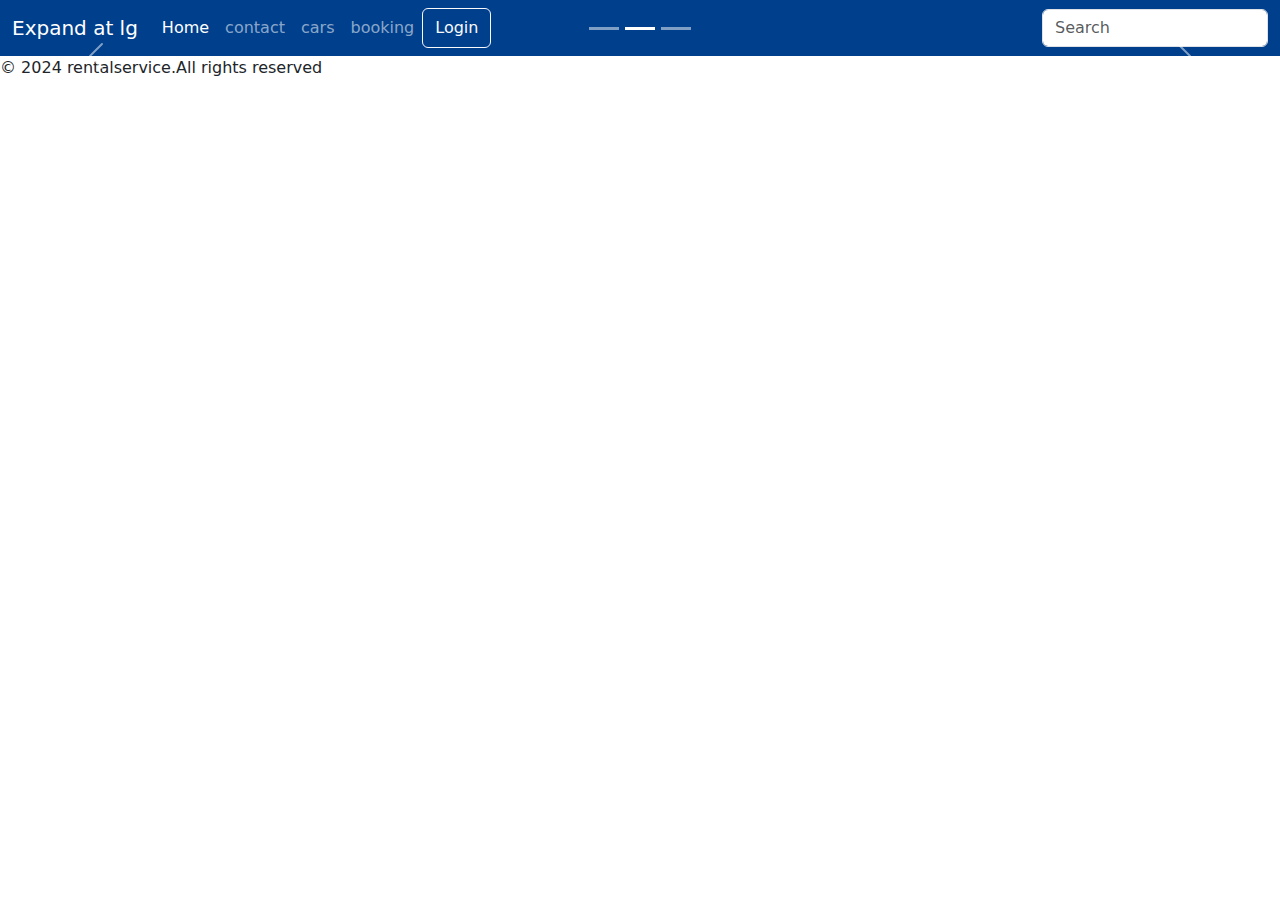
==== client/public/index.html @ d8679e60 "first commit" ====
<!DOCTYPE html>
<html lang="en">
<head>
  <link href="https://cdn.jsdelivr.net/npm/bootstrap@5.3.3/dist/css/bootstrap.min.css" rel="stylesheet" integrity="sha384-QWTKZyjpPEjISv5WaRU9OFeRpok6YctnYmDr5pNlyT2bRjXh0JMhjY6hW+ALEwIH" crossorigin="anonymous">
    <link rel="stylesheet" href="styles/global.css">
    <link rel="stylesheet" href="styles/index.css">
    <meta charset="UTF-8">
    <meta name="viewport" content="width=device-width, initial-scale=1.0">
    <title>index</title>
</head>
<body>
  <nav class="navbar navbar-expand-lg navbar-dark bg-#003f8c" aria-label="Fifth navbar example">
    <div class="container-fluid">
      <a class="navbar-brand" href="#">Expand at lg</a>
      <button class="navbar-toggler" type="button" data-bs-toggle="collapse" data-bs-target="#navbarsExample05" aria-controls="navbarsExample05" aria-expanded="false" aria-label="Toggle navigation">
        <span class="navbar-toggler-icon"></span>
      </button>

      <div class="collapse navbar-collapse" id="navbarsExample05">
        <ul class="navbar-nav me-auto mb-2 mb-lg-0">
          <li class="nav-item">
            <a class="nav-link active" aria-current="page" href="index.html">Home</a>
          </li>
          <li class="nav-item">
            <a class="nav-link" href="contact.html">contact</a>
          </li>
          <li class="nav-item">
            <a class="nav-link" href="cars.html">cars</a>
          </li>
          <li class="nav-item dropdown">
            <a class="nav-link " href="booking.html">booking</a>
            <ul class="dropdown-menu">
              
            </ul>
          </li>
          <button type="button" class="btn btn-outline-light me-2">Login</button>
        </ul>
        <form role="search">
          <input class="form-control" type="search" placeholder="Search" aria-label="Search">
          
        </form>
      </div>
    </div>
  </nav>
  <div id="myCarousel" class="carousel slide mb-6" data-bs-ride="carousel">
    <div class="carousel-indicators">
      <button type="button" data-bs-target="#myCarousel" data-bs-slide-to="0" class="" aria-label="Slide 1"></button>
      <button type="button" data-bs-target="#myCarousel" data-bs-slide-to="1" aria-label="Slide 2" class="active" aria-current="true"></button>
      <button type="button" data-bs-target="#myCarousel" data-bs-slide-to="2" aria-label="Slide 3" class=""></button>
    </div>
    <div class="carousel-inner">
      <div class="carousel-item" active >
        <img class="pd-placeholder-img" src="https://as1.ftcdn.net/v2/jpg/01/23/52/24/1000_F_123522471_XZe5ebqil1DFJRgOUJ6taDP4DnmHjtL7.jpg" alt="" width="100%" height="100%">
      </div>
      <div class="carousel-item">
        <img class="pd-placeholder-img" src="https://as1.ftcdn.net/v2/jpg/02/94/68/86/1000_F_294688686_eBbqaZUVeRr8BoCDuhxsWl4fjwV51FcV.jpg" alt="" width="100%" height="100%">
      </div>
      <div class="carousel-item">
        <img class="pd-placeholder-img" src="https://as1.ftcdn.net/v2/jpg/02/17/56/90/1000_F_217569021_dYV6bvJUbKYKuK19fWbd0dqGX8N85dcZ.jpg" alt="" width="100%" height="100%">
      </div>
    </div>
    <button class="carousel-control-prev" type="button" data-bs-target="#myCarousel" data-bs-slide="prev">
      <span class="carousel-control-prev-icon" aria-hidden="true"></span>
      <span class="visually-hidden">Previous</span>
    </button>
    <button class="carousel-control-next" type="button" data-bs-target="#myCarousel" data-bs-slide="next">
      <span class="carousel-control-next-icon" aria-hidden="true"></span>
      <span class="visually-hidden">Next</span>
    </button>
  </div>
   <footer><p>&copy; 2024 rentalservice.All rights reserved</p></footer>
   <script src="https://cdn.jsdelivr.net/npm/bootstrap@5.3.3/dist/js/bootstrap.bundle.min.js" integrity="sha384-YvpcrYf0tY3lHB60NNkmXc5s9fDVZLESaAA55NDzOxhy9GkcIdslK1eN7N6jIeHz" crossorigin="anonymous"></script>
</body>
</html>
---- client/public/styles/global.css ----
@import url('https://fonts.googleapis.com/css2?family=Oswald:wght@200..700&family=Playfair+Display:ital,wght@0,400..900;1,400..900&family=Staatliches&display=swap');
/* font-family: "oswald wght", sans-serif; */
@import url('https://fonts.googleapis.com/css2?family=Bowlby+One&family=Oswald:wght@200..700&family=Playfair+Display:ital,wght@0,400..900;1,400..900&family=Staatliches&display=swap');
/* font-family: "Bowlby One", sans-serif; */

:root{
   --rouge:#fa4c69;
   --greyblue:#e0f2fe ;
   --blue:#003f8c;
   --yellow:#f5ac24 ;
   --black:rgb(33, 37, 41) ;
}
a {
   color: inherit;
   text-decoration: inherit;
}
body {
   margin: 0px;
   padding: 0px;
}
---- client/public/styles/index.css ----
nav {
   background-color:#003f8c ;
}
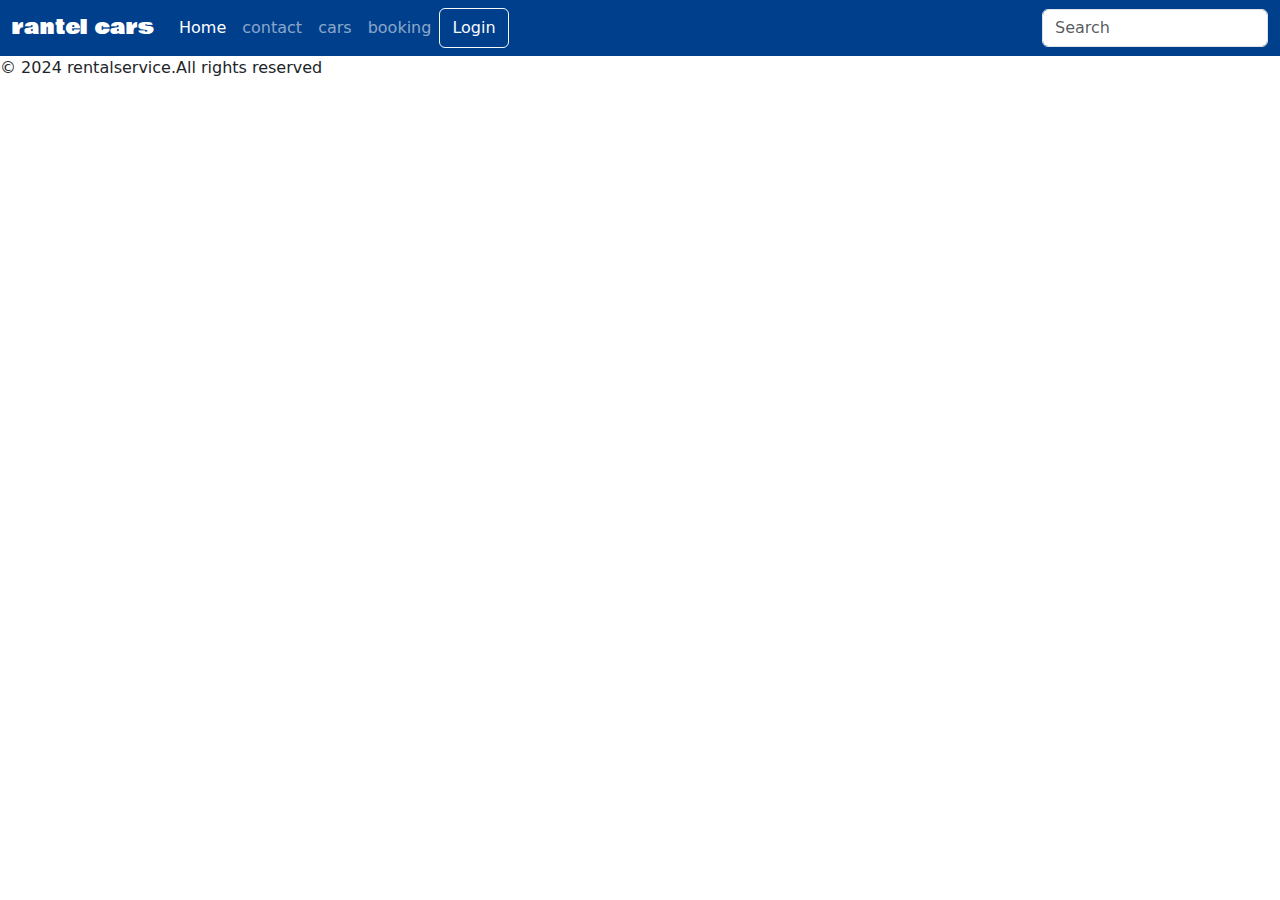
==== commit 242f63ef: "first commit" ====
--- a/client/public/index.html
+++ b/client/public/index.html
@@ -11,7 +11,7 @@
 <body>
   <nav class="navbar navbar-expand-lg navbar-dark bg-#003f8c" aria-label="Fifth navbar example">
     <div class="container-fluid">
-      <a class="navbar-brand" href="#">Expand at lg</a>
+      <a class="navbar-brand" href="#">rantel cars</a>
       <button class="navbar-toggler" type="button" data-bs-toggle="collapse" data-bs-target="#navbarsExample05" aria-controls="navbarsExample05" aria-expanded="false" aria-label="Toggle navigation">
         <span class="navbar-toggler-icon"></span>
       </button>
@@ -42,32 +42,32 @@
       </div>
     </div>
   </nav>
-  <div id="myCarousel" class="carousel slide mb-6" data-bs-ride="carousel">
-    <div class="carousel-indicators">
-      <button type="button" data-bs-target="#myCarousel" data-bs-slide-to="0" class="" aria-label="Slide 1"></button>
-      <button type="button" data-bs-target="#myCarousel" data-bs-slide-to="1" aria-label="Slide 2" class="active" aria-current="true"></button>
-      <button type="button" data-bs-target="#myCarousel" data-bs-slide-to="2" aria-label="Slide 3" class=""></button>
-    </div>
-    <div class="carousel-inner">
-      <div class="carousel-item" active >
-        <img class="pd-placeholder-img" src="https://as1.ftcdn.net/v2/jpg/01/23/52/24/1000_F_123522471_XZe5ebqil1DFJRgOUJ6taDP4DnmHjtL7.jpg" alt="" width="100%" height="100%">
-      </div>
-      <div class="carousel-item">
-        <img class="pd-placeholder-img" src="https://as1.ftcdn.net/v2/jpg/02/94/68/86/1000_F_294688686_eBbqaZUVeRr8BoCDuhxsWl4fjwV51FcV.jpg" alt="" width="100%" height="100%">
-      </div>
-      <div class="carousel-item">
-        <img class="pd-placeholder-img" src="https://as1.ftcdn.net/v2/jpg/02/17/56/90/1000_F_217569021_dYV6bvJUbKYKuK19fWbd0dqGX8N85dcZ.jpg" alt="" width="100%" height="100%">
-      </div>
-    </div>
-    <button class="carousel-control-prev" type="button" data-bs-target="#myCarousel" data-bs-slide="prev">
-      <span class="carousel-control-prev-icon" aria-hidden="true"></span>
-      <span class="visually-hidden">Previous</span>
-    </button>
-    <button class="carousel-control-next" type="button" data-bs-target="#myCarousel" data-bs-slide="next">
-      <span class="carousel-control-next-icon" aria-hidden="true"></span>
-      <span class="visually-hidden">Next</span>
-    </button>
+  
+ <main>   <div class="carousel-indicators">
+  <button type="button" data-bs-target="#myCarousel" data-bs-slide-to="0" class="" aria-label="Slide 1"></button>
+  <button type="button" data-bs-target="#myCarousel" data-bs-slide-to="1" aria-label="Slide 2" class="active" aria-current="true"></button>
+  <button type="button" data-bs-target="#myCarousel" data-bs-slide-to="2" aria-label="Slide 3" class=""></button>
+</div>
+<div class="carousel-inner">
+  <div class="carousel-item" active >
+    <img class="pd-placeholder-img" src="https://as1.ftcdn.net/v2/jpg/01/23/52/24/1000_F_123522471_XZe5ebqil1DFJRgOUJ6taDP4DnmHjtL7.jpg" alt="" width="100%" height="100%">
   </div>
+  <div class="carousel-item">
+    <img class="pd-placeholder-img" src="https://as1.ftcdn.net/v2/jpg/02/94/68/86/1000_F_294688686_eBbqaZUVeRr8BoCDuhxsWl4fjwV51FcV.jpg" alt="" width="100%" height="100%">
+  </div>
+  <div class="carousel-item">
+    <img class="pd-placeholder-img" src="https://as1.ftcdn.net/v2/jpg/02/17/56/90/1000_F_217569021_dYV6bvJUbKYKuK19fWbd0dqGX8N85dcZ.jpg" alt="" width="100%" height="100%">
+  </div>
+</div>
+<button class="carousel-control-prev" type="button" data-bs-target="#myCarousel" data-bs-slide="prev">
+  <span class="carousel-control-prev-icon" aria-hidden="true"></span>
+  <span class="visually-hidden">Previous</span>
+</button>
+<button class="carousel-control-next" type="button" data-bs-target="#myCarousel" data-bs-slide="next">
+  <span class="carousel-control-next-icon" aria-hidden="true"></span>
+  <span class="visually-hidden">Next</span>
+</button>
+</div></main>
    <footer><p>&copy; 2024 rentalservice.All rights reserved</p></footer>
    <script src="https://cdn.jsdelivr.net/npm/bootstrap@5.3.3/dist/js/bootstrap.bundle.min.js" integrity="sha384-YvpcrYf0tY3lHB60NNkmXc5s9fDVZLESaAA55NDzOxhy9GkcIdslK1eN7N6jIeHz" crossorigin="anonymous"></script>
 </body>
--- a/client/public/styles/index.css
+++ b/client/public/styles/index.css
@@ -1,5 +1,8 @@
 nav {
    background-color:#003f8c ;
 }
+.navbar-brand {
+   font-family:"Bowlby One", sans-serif ;
+}
 
 
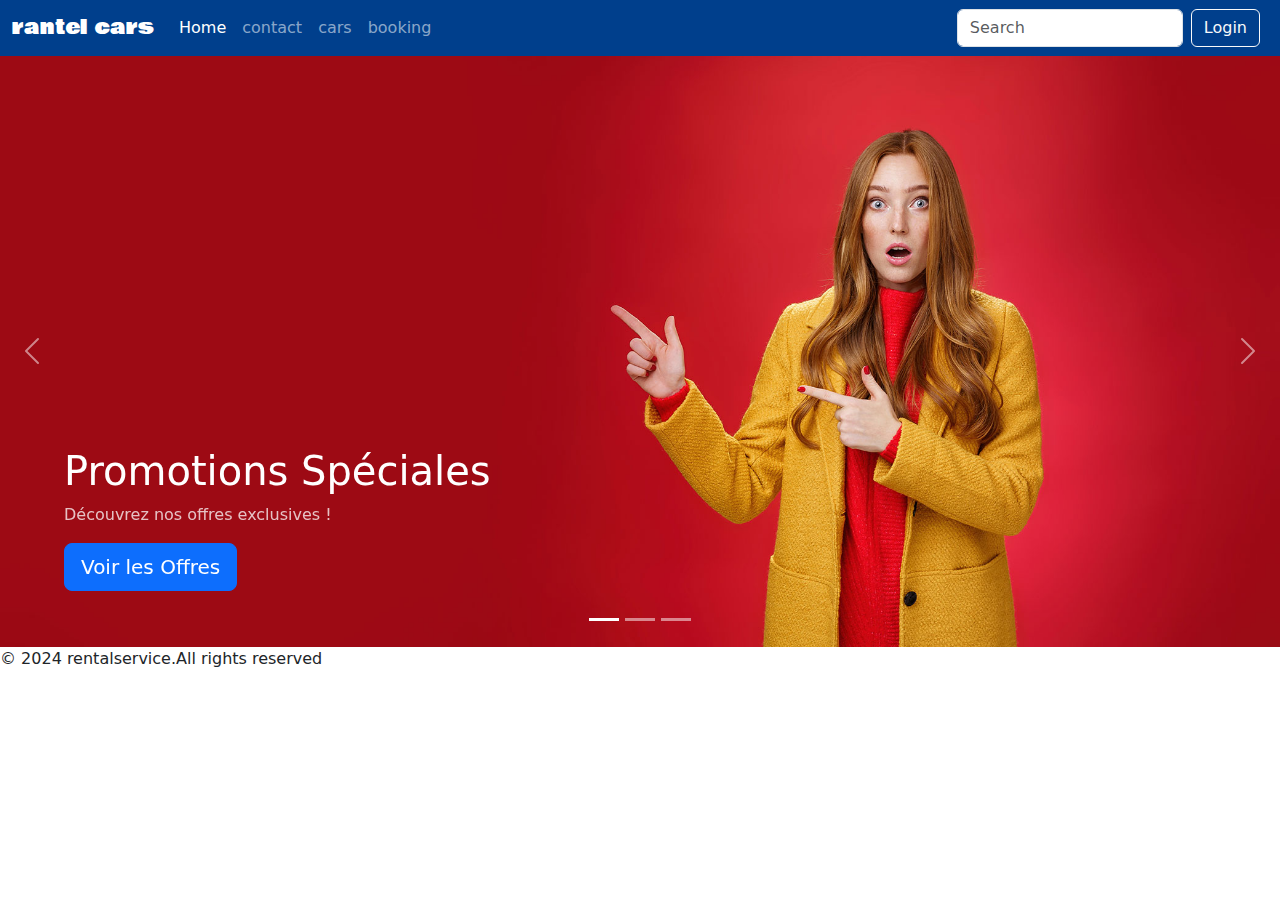
==== commit 38dcb3fa: "ajouter carousel" ====
--- a/client/public/index.html
+++ b/client/public/index.html
@@ -1,74 +1,178 @@
 <!DOCTYPE html>
 <html lang="en">
-<head>
-  <link href="https://cdn.jsdelivr.net/npm/bootstrap@5.3.3/dist/css/bootstrap.min.css" rel="stylesheet" integrity="sha384-QWTKZyjpPEjISv5WaRU9OFeRpok6YctnYmDr5pNlyT2bRjXh0JMhjY6hW+ALEwIH" crossorigin="anonymous">
-    <link rel="stylesheet" href="styles/global.css">
-    <link rel="stylesheet" href="styles/index.css">
-    <meta charset="UTF-8">
-    <meta name="viewport" content="width=device-width, initial-scale=1.0">
+  <head>
+    <link
+      href="https://cdn.jsdelivr.net/npm/bootstrap@5.3.3/dist/css/bootstrap.min.css"
+      rel="stylesheet"
+      integrity="sha384-QWTKZyjpPEjISv5WaRU9OFeRpok6YctnYmDr5pNlyT2bRjXh0JMhjY6hW+ALEwIH"
+      crossorigin="anonymous"
+    />
+    <link rel="stylesheet" href="styles/global.css" />
+    <link rel="stylesheet" href="styles/index.css" />
+    <meta charset="UTF-8" />
+    <meta name="viewport" content="width=device-width, initial-scale=1.0" />
     <title>index</title>
-</head>
-<body>
-  <nav class="navbar navbar-expand-lg navbar-dark bg-#003f8c" aria-label="Fifth navbar example">
-    <div class="container-fluid">
-      <a class="navbar-brand" href="#">rantel cars</a>
-      <button class="navbar-toggler" type="button" data-bs-toggle="collapse" data-bs-target="#navbarsExample05" aria-controls="navbarsExample05" aria-expanded="false" aria-label="Toggle navigation">
-        <span class="navbar-toggler-icon"></span>
+  </head>
+  <body>
+    <nav
+      class="navbar navbar-expand-lg navbar-dark bg-#003f8c"
+      aria-label="Fifth navbar example"
+    >
+      <div class="container-fluid">
+        <a class="navbar-brand" href="#">rantel cars</a>
+        <button
+          class="navbar-toggler"
+          type="button"
+          data-bs-toggle="collapse"
+          data-bs-target="#navbarsExample05"
+          aria-controls="navbarsExample05"
+          aria-expanded="false"
+          aria-label="Toggle navigation"
+        >
+          <span class="navbar-toggler-icon"></span>
+        </button>
+
+        <div class="collapse navbar-collapse" id="navbarsExample05">
+          <ul class="navbar-nav me-auto mb-2 mb-lg-0">
+            <li class="nav-item">
+              <a class="nav-link active" aria-current="page" href="index.html"
+                >Home</a
+              >
+            </li>
+            <li class="nav-item">
+              <a class="nav-link" href="contact.html">contact</a>
+            </li>
+            <li class="nav-item">
+              <a class="nav-link" href="cars.html">cars</a>
+            </li>
+            <li class="nav-item dropdown">
+              <a class="nav-link" href="booking.html">booking</a>
+              <ul class="dropdown-menu"></ul>
+            </li>
+          </ul>
+          <form role="search">
+            <input
+              class="form-control"
+              type="search"
+              placeholder="Search"
+              aria-label="Search"
+            />
+          </form>
+          <button type="button" class="btn btn-outline-light me-2 ms-2">
+            Login
+          </button>
+        </div>
+      </div>
+    </nav>
+    <header id="myCarousel" class="carousel slide mb-6" data-bs-ride="carousel">
+      <div class="carousel-indicators">
+        <button
+          type="button"
+          data-bs-target="#myCarousel"
+          data-bs-slide-to="0"
+          class="active"
+          aria-label="Slide 1"
+          aria-current="true"
+        ></button>
+        <button
+          type="button"
+          data-bs-target="#myCarousel"
+          data-bs-slide-to="1"
+          aria-label="Slide 2"
+          class=""
+        ></button>
+        <button
+          type="button"
+          data-bs-target="#myCarousel"
+          data-bs-slide-to="2"
+          aria-label="Slide 3"
+          class=""
+        ></button>
+      </div>
+      <div class="carousel-inner">
+        <div class="carousel-item active">
+          <img
+            class="bd-placeholder-img"
+            width="100%"
+            height="100%"
+            src="./assets/carousel1.jpg"
+            alt="promotion"
+          />
+          <div class="container">
+            <div class="carousel-caption text-start">
+              <h1>Promotions Spéciales</h1>
+              <p class="opacity-75">Découvrez nos offres exclusives !</p>
+              <p>
+                <a class="btn btn-lg btn-primary" href="#">Voir les Offres</a>
+              </p>
+            </div>
+          </div>
+        </div>
+        <div class="carousel-item">
+          <img
+            class="bd-placeholder-img"
+            width="100%"
+            height="100%"
+            src="./assets/carousel2.jpeg"
+            alt="promotion"
+          />
+          <div class="container">
+            <div class="carousel-caption text-end ps-4">
+              <h1>Rejoignez Notre Communauté</h1>
+              <p>Inscrivez-vous pour ne rien manquer !</p>
+              <p>
+                <a class="btn btn-lg btn-primary" href="#"
+                  >S'inscrire Maintenant</a
+                >
+              </p>
+            </div>
+          </div>
+        </div>
+        <div class="carousel-item">
+          <img
+            class="bd-placeholder-img"
+            width="100%"
+            height="100%"
+            src="./assets/carousel3.jpeg"
+            alt="promotion"
+          />
+          <div class="container">
+            <div class="carousel-caption text-end">
+              <h1 class="text-primary-emphasis">Besoin d'Aide ?</h1>
+              <p class="text-primary-emphasis">
+                Contactez-nous pour en savoir plus !
+              </p>
+              <p>
+                <a class="btn btn-lg btn-primary" href="#">Nous Contacter</a>
+              </p>
+            </div>
+          </div>
+        </div>
+      </div>
+      <button
+        class="carousel-control-prev"
+        type="button"
+        data-bs-target="#myCarousel"
+        data-bs-slide="prev"
+      >
+        <span class="carousel-control-prev-icon" aria-hidden="true"></span>
+        <span class="visually-hidden">Previous</span>
       </button>
-
-      <div class="collapse navbar-collapse" id="navbarsExample05">
-        <ul class="navbar-nav me-auto mb-2 mb-lg-0">
-          <li class="nav-item">
-            <a class="nav-link active" aria-current="page" href="index.html">Home</a>
-          </li>
-          <li class="nav-item">
-            <a class="nav-link" href="contact.html">contact</a>
-          </li>
-          <li class="nav-item">
-            <a class="nav-link" href="cars.html">cars</a>
-          </li>
-          <li class="nav-item dropdown">
-            <a class="nav-link " href="booking.html">booking</a>
-            <ul class="dropdown-menu">
-              
-            </ul>
-          </li>
-          <button type="button" class="btn btn-outline-light me-2">Login</button>
-        </ul>
-        <form role="search">
-          <input class="form-control" type="search" placeholder="Search" aria-label="Search">
-          
-        </form>
-      </div>
-    </div>
-  </nav>
-  
- <main>   <div class="carousel-indicators">
-  <button type="button" data-bs-target="#myCarousel" data-bs-slide-to="0" class="" aria-label="Slide 1"></button>
-  <button type="button" data-bs-target="#myCarousel" data-bs-slide-to="1" aria-label="Slide 2" class="active" aria-current="true"></button>
-  <button type="button" data-bs-target="#myCarousel" data-bs-slide-to="2" aria-label="Slide 3" class=""></button>
-</div>
-<div class="carousel-inner">
-  <div class="carousel-item" active >
-    <img class="pd-placeholder-img" src="https://as1.ftcdn.net/v2/jpg/01/23/52/24/1000_F_123522471_XZe5ebqil1DFJRgOUJ6taDP4DnmHjtL7.jpg" alt="" width="100%" height="100%">
-  </div>
-  <div class="carousel-item">
-    <img class="pd-placeholder-img" src="https://as1.ftcdn.net/v2/jpg/02/94/68/86/1000_F_294688686_eBbqaZUVeRr8BoCDuhxsWl4fjwV51FcV.jpg" alt="" width="100%" height="100%">
-  </div>
-  <div class="carousel-item">
-    <img class="pd-placeholder-img" src="https://as1.ftcdn.net/v2/jpg/02/17/56/90/1000_F_217569021_dYV6bvJUbKYKuK19fWbd0dqGX8N85dcZ.jpg" alt="" width="100%" height="100%">
-  </div>
-</div>
-<button class="carousel-control-prev" type="button" data-bs-target="#myCarousel" data-bs-slide="prev">
-  <span class="carousel-control-prev-icon" aria-hidden="true"></span>
-  <span class="visually-hidden">Previous</span>
-</button>
-<button class="carousel-control-next" type="button" data-bs-target="#myCarousel" data-bs-slide="next">
-  <span class="carousel-control-next-icon" aria-hidden="true"></span>
-  <span class="visually-hidden">Next</span>
-</button>
-</div></main>
-   <footer><p>&copy; 2024 rentalservice.All rights reserved</p></footer>
-   <script src="https://cdn.jsdelivr.net/npm/bootstrap@5.3.3/dist/js/bootstrap.bundle.min.js" integrity="sha384-YvpcrYf0tY3lHB60NNkmXc5s9fDVZLESaAA55NDzOxhy9GkcIdslK1eN7N6jIeHz" crossorigin="anonymous"></script>
-</body>
-</html>+      <button
+        class="carousel-control-next"
+        type="button"
+        data-bs-target="#myCarousel"
+        data-bs-slide="next"
+      >
+        <span class="carousel-control-next-icon" aria-hidden="true"></span>
+        <span class="visually-hidden">Next</span>
+      </button>
+    </header>
+    <footer><p>&copy; 2024 rentalservice.All rights reserved</p></footer>
+    <script
+      src="https://cdn.jsdelivr.net/npm/bootstrap@5.3.3/dist/js/bootstrap.bundle.min.js"
+      integrity="sha384-YvpcrYf0tY3lHB60NNkmXc5s9fDVZLESaAA55NDzOxhy9GkcIdslK1eN7N6jIeHz"
+      crossorigin="anonymous"
+    ></script>
+  </body>
+</html>
--- a/client/public/styles/index.css
+++ b/client/public/styles/index.css
@@ -1,8 +1,17 @@
 nav {
-   background-color:#003f8c ;
+  background-color: #003f8c;
 }
 .navbar-brand {
-   font-family:"Bowlby One", sans-serif ;
+  font-family: "Bowlby One", sans-serif;
 }
 
+/* Carousel */
+.carousel-control-prev,
+.carousel-control-next {
+  width: 5%;
+}
 
+.carousel-caption {
+  left: 5%;
+  right: 5%;
+}
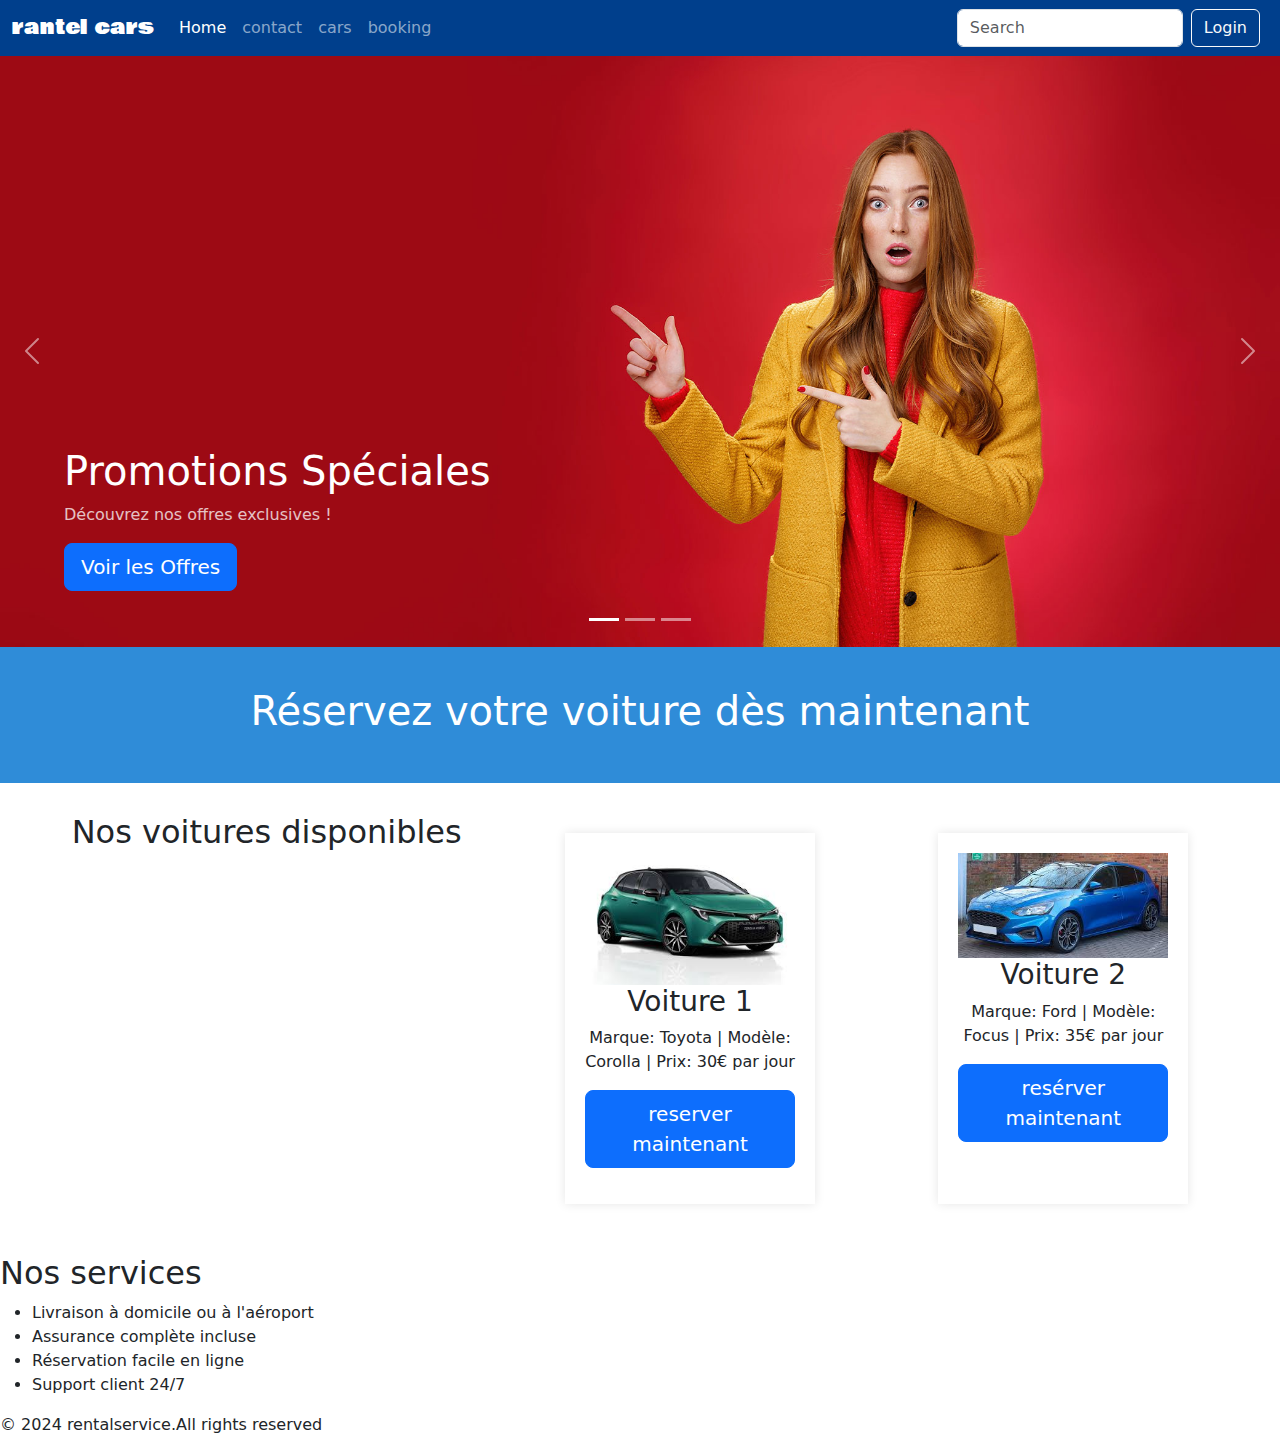
==== commit a5c709ec: "first commit" ====
--- a/client/public/index.html
+++ b/client/public/index.html
@@ -168,6 +168,45 @@
         <span class="visually-hidden">Next</span>
       </button>
     </header>
+    <section id="home" class="search-section">
+      <h1>Réservez votre voiture dès maintenant</h1>
+      
+  </section>
+
+  <!-- Section des voitures disponibles -->
+  <section id="cars" class="car-list">
+      <h2>Nos voitures disponibles</h2>
+      <div class="car-item">
+          <img src="[data-uri]" alt="Voiture 1">
+          <h3>Voiture 1</h3>
+          <p>Marque: Toyota | Modèle: Corolla | Prix: 30€ par jour</p>
+          <p>
+            <a class="btn btn-lg btn-primary" href="#">reserver maintenant</a>
+          </p>
+          
+      </div>
+      <div class="car-item">
+          <img src="[data-uri]" alt="Voiture 2">
+          <h3>Voiture 2</h3>
+          <p>Marque: Ford | Modèle: Focus | Prix: 35€ par jour</p>
+          <p>
+            <a class="btn btn-lg btn-primary" href="#">resérver maintenant</a>
+          </p>
+      </div>
+      <!-- Ajouter d'autres voitures si nécessaire -->
+  </section>
+
+  <!-- Section des services -->
+  <section id="services" class="services">
+      <h2>Nos services</h2>
+      <ul>
+          <li>Livraison à domicile ou à l'aéroport</li>
+          <li>Assurance complète incluse</li>
+          <li>Réservation facile en ligne</li>
+          <li>Support client 24/7</li>
+      </ul>
+  </section>
+
     <footer><p>&copy; 2024 rentalservice.All rights reserved</p></footer>
     <script
       src="https://cdn.jsdelivr.net/npm/bootstrap@5.3.3/dist/js/bootstrap.bundle.min.js"
--- a/client/public/styles/global.css
+++ b/client/public/styles/global.css
@@ -19,4 +19,6 @@
    margin: 0px;
    padding: 0px;
 }
-   
+ nav {
+   background-color:var(--blue) ;
+}  
--- a/client/public/styles/index.css
+++ b/client/public/styles/index.css
@@ -15,3 +15,38 @@
   left: 5%;
   right: 5%;
 }
+.search-section {
+  background-color: #2f8cd8;
+  color: white;
+  padding: 40px;
+  text-align: center;
+}
+
+.search-section input, .search-section button {
+  padding: 10px;
+  margin: 10px;
+  font-size: 16px;
+}
+
+/* Voitures disponibles */
+.car-list {
+  display: flex;
+  flex-wrap: wrap;
+  justify-content: space-around;
+  padding: 30px;
+}
+
+.car-item {
+  background-color: white;
+  box-shadow: 0 0 10px rgba(0, 0, 0, 0.1);
+  margin: 20px;
+  padding: 20px;
+  width: 250px;
+  text-align: center;
+}
+
+.car-item img {
+  width: 100%;
+  height: auto;
+}
+
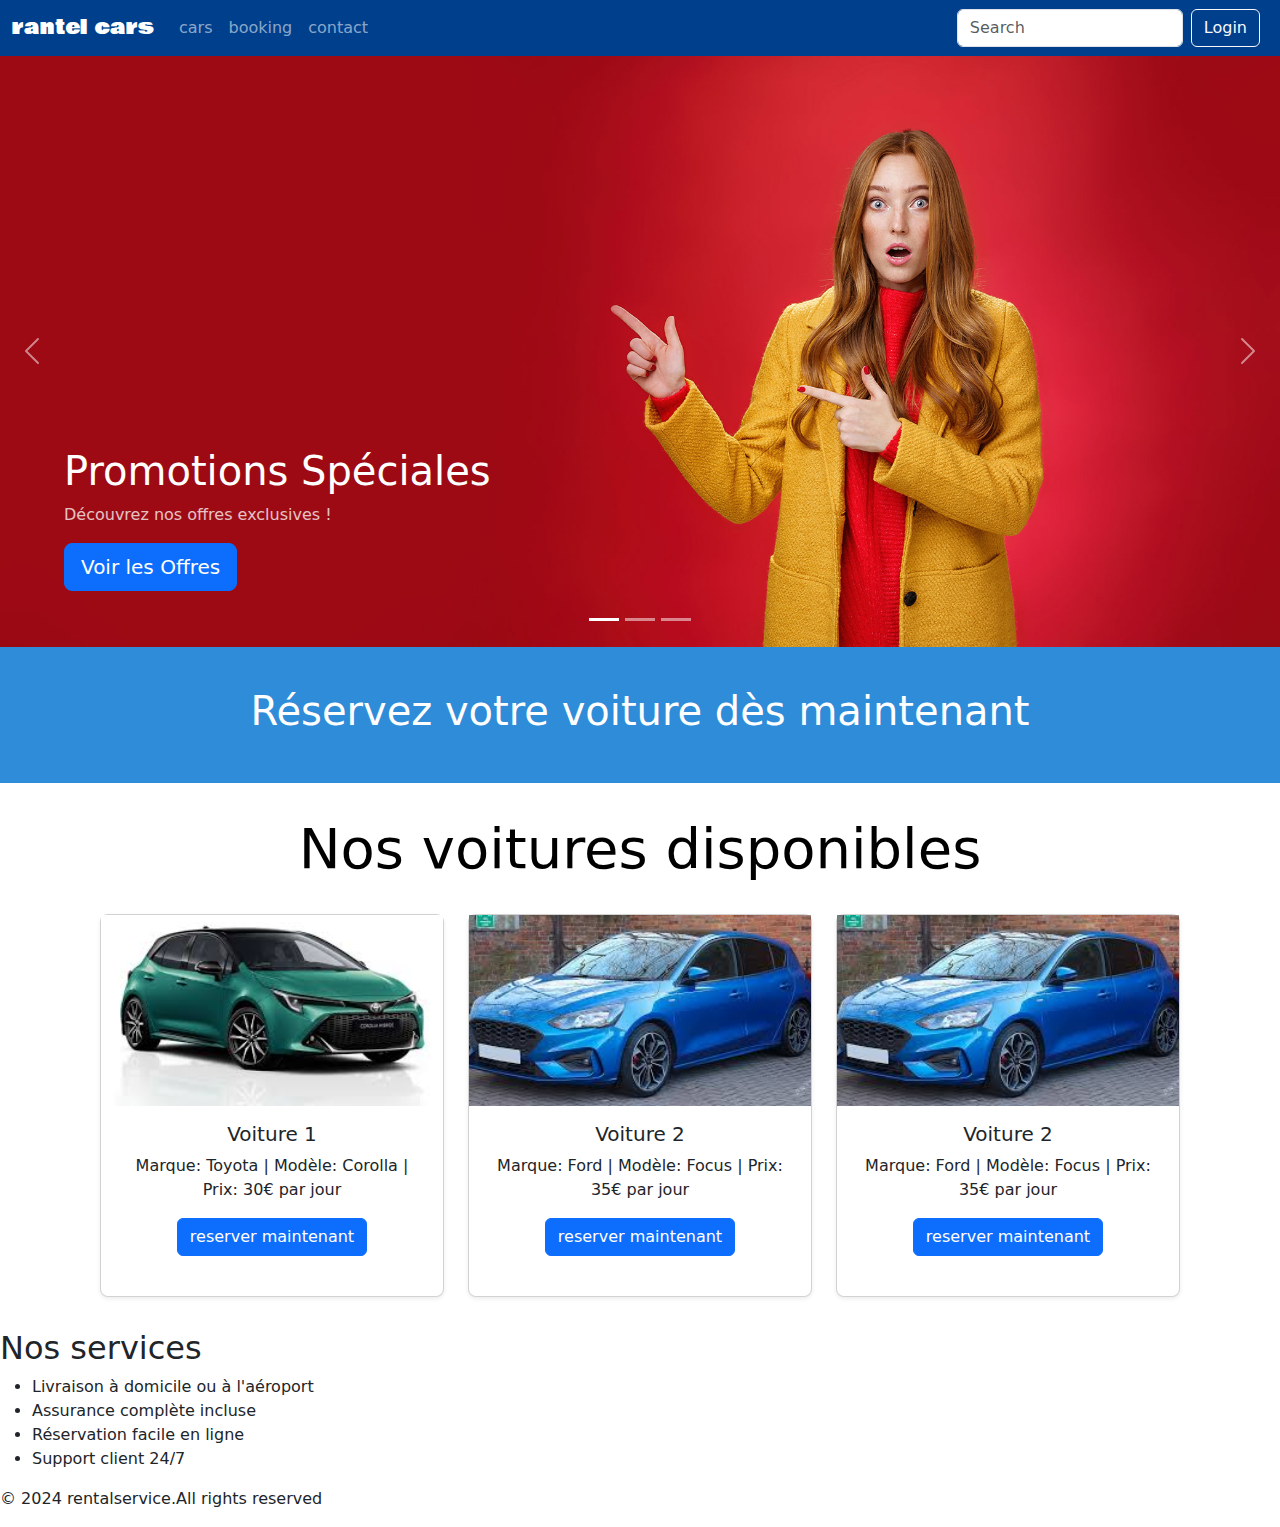
==== commit c0742a83: "voiture dispo" ====
--- a/client/public/index.html
+++ b/client/public/index.html
@@ -19,7 +19,7 @@
       aria-label="Fifth navbar example"
     >
       <div class="container-fluid">
-        <a class="navbar-brand" href="#">rantel cars</a>
+        <a class="navbar-brand" href="index.html">rantel cars</a>
         <button
           class="navbar-toggler"
           type="button"
@@ -35,19 +35,13 @@
         <div class="collapse navbar-collapse" id="navbarsExample05">
           <ul class="navbar-nav me-auto mb-2 mb-lg-0">
             <li class="nav-item">
-              <a class="nav-link active" aria-current="page" href="index.html"
-                >Home</a
-              >
-            </li>
-            <li class="nav-item">
-              <a class="nav-link" href="contact.html">contact</a>
-            </li>
-            <li class="nav-item">
               <a class="nav-link" href="cars.html">cars</a>
             </li>
             <li class="nav-item dropdown">
               <a class="nav-link" href="booking.html">booking</a>
-              <ul class="dropdown-menu"></ul>
+            </li>
+            <li class="nav-item">
+              <a class="nav-link" href="contact.html">contact</a>
             </li>
           </ul>
           <form role="search">
@@ -170,42 +164,84 @@
     </header>
     <section id="home" class="search-section">
       <h1>Réservez votre voiture dès maintenant</h1>
-      
-  </section>
-
-  <!-- Section des voitures disponibles -->
-  <section id="cars" class="car-list">
-      <h2>Nos voitures disponibles</h2>
-      <div class="car-item">
-          <img src="[data-uri]" alt="Voiture 1">
-          <h3>Voiture 1</h3>
-          <p>Marque: Toyota | Modèle: Corolla | Prix: 30€ par jour</p>
-          <p>
-            <a class="btn btn-lg btn-primary" href="#">reserver maintenant</a>
-          </p>
-          
-      </div>
-      <div class="car-item">
-          <img src="[data-uri]" alt="Voiture 2">
-          <h3>Voiture 2</h3>
-          <p>Marque: Ford | Modèle: Focus | Prix: 35€ par jour</p>
-          <p>
-            <a class="btn btn-lg btn-primary" href="#">resérver maintenant</a>
-          </p>
+    </section>
+
+    <!-- Section des voitures disponibles -->
+    <section id="cars" class="container py-3 car-list">
+      <div class="pricing-header p-3 pb-md-4 mx-auto text-center">
+        <h1 class="display-4 fw-normal text-body-emphasis">
+          Nos voitures disponibles
+        </h1>
+      </div>
+      <div class="row row-cols-1 row-cols-md-3 mb-3 text-center">
+        <div class="col">
+          <div class="card rounded-3 shadow-sm h-100">
+            <img
+              src="[data-uri]"
+              alt="Voiture 1"
+              class="voiture_card_image"
+            />
+            <div class="card-body">
+              <h5 class="card-title">Voiture 1</h5>
+              <p class="card-text">
+                Marque: Toyota | Modèle: Corolla | Prix: 30€ par jour
+              </p>
+              <a href="booking.html" class="btn btn-primary"
+                >reserver maintenant</a
+              >
+            </div>
+          </div>
+        </div>
+        <div class="col">
+          <div class="card rounded-3 shadow-sm h-100">
+            <img
+              src="[data-uri]"
+              alt="Voiture 2"
+              class="voiture_card_image"
+            />
+            <div class="card-body">
+              <h5 class="card-title">Voiture 2</h5>
+              <p class="card-text">
+                Marque: Ford | Modèle: Focus | Prix: 35€ par jour
+              </p>
+              <a href="booking.html" class="btn btn-primary"
+                >reserver maintenant</a
+              >
+            </div>
+          </div>
+        </div>
+        <div class="col">
+          <div class="card rounded-3 shadow-sm h-100">
+            <img
+              src="[data-uri]"
+              alt="Voiture 2"
+              class="voiture_card_image"
+            />
+            <div class="card-body">
+              <h5 class="card-title">Voiture 2</h5>
+              <p class="card-text">
+                Marque: Ford | Modèle: Focus | Prix: 35€ par jour
+              </p>
+              <a href="booking.html" class="btn btn-primary"
+                >reserver maintenant</a
+              >
+            </div>
+          </div>
+        </div>
       </div>
       <!-- Ajouter d'autres voitures si nécessaire -->
-  </section>
-
-  <!-- Section des services -->
-  <section id="services" class="services">
+    </section>
+
+    <!-- Section des services -->
+    <section id="services" class="services">
       <h2>Nos services</h2>
       <ul>
-          <li>Livraison à domicile ou à l'aéroport</li>
-          <li>Assurance complète incluse</li>
-          <li>Réservation facile en ligne</li>
-          <li>Support client 24/7</li>
+        <li>Livraison à domicile ou à l'aéroport</li>
+        <li>Assurance complète incluse</li>
+        <li>Réservation facile en ligne</li>
+        <li>Support client 24/7</li>
       </ul>
-  </section>
+    </section>
 
     <footer><p>&copy; 2024 rentalservice.All rights reserved</p></footer>
     <script
--- a/client/public/styles/global.css
+++ b/client/public/styles/global.css
@@ -1,24 +1,26 @@
-
-@import url('https://fonts.googleapis.com/css2?family=Oswald:wght@200..700&family=Playfair+Display:ital,wght@0,400..900;1,400..900&family=Staatliches&display=swap');
+@import url("https://fonts.googleapis.com/css2?family=Oswald:wght@200..700&family=Playfair+Display:ital,wght@0,400..900;1,400..900&family=Staatliches&display=swap");
 /* font-family: "oswald wght", sans-serif; */
-@import url('https://fonts.googleapis.com/css2?family=Bowlby+One&family=Oswald:wght@200..700&family=Playfair+Display:ital,wght@0,400..900;1,400..900&family=Staatliches&display=swap');
+@import url("https://fonts.googleapis.com/css2?family=Bowlby+One&family=Oswald:wght@200..700&family=Playfair+Display:ital,wght@0,400..900;1,400..900&family=Staatliches&display=swap");
 /* font-family: "Bowlby One", sans-serif; */
 
-:root{
-   --rouge:#fa4c69;
-   --greyblue:#e0f2fe ;
-   --blue:#003f8c;
-   --yellow:#f5ac24 ;
-   --black:rgb(33, 37, 41) ;
+:root {
+  --rouge: #fa4c69;
+  --greyblue: #e0f2fe;
+  --blue: #003f8c;
+  --yellow: #f5ac24;
+  --black: rgb(33, 37, 41);
 }
 a {
-   color: inherit;
-   text-decoration: inherit;
+  color: inherit;
+  text-decoration: inherit;
 }
 body {
-   margin: 0px;
-   padding: 0px;
+  margin: 0px;
+  padding: 0px;
 }
- nav {
-   background-color:var(--blue) ;
-}  
+nav {
+  background-color: var(--blue);
+}
+.navbar-brand {
+  font-family: "Bowlby One", sans-serif;
+}
--- a/client/public/styles/index.css
+++ b/client/public/styles/index.css
@@ -1,10 +1,3 @@
-nav {
-  background-color: #003f8c;
-}
-.navbar-brand {
-  font-family: "Bowlby One", sans-serif;
-}
-
 /* Carousel */
 .carousel-control-prev,
 .carousel-control-next {
@@ -22,7 +15,8 @@
   text-align: center;
 }
 
-.search-section input, .search-section button {
+.search-section input,
+.search-section button {
   padding: 10px;
   margin: 10px;
   font-size: 16px;
@@ -45,8 +39,8 @@
   text-align: center;
 }
 
-.car-item img {
-  width: 100%;
-  height: auto;
+.voiture_card_image {
+  height: 50%;
+  width: auto;
+  object-fit: cover;
 }
-
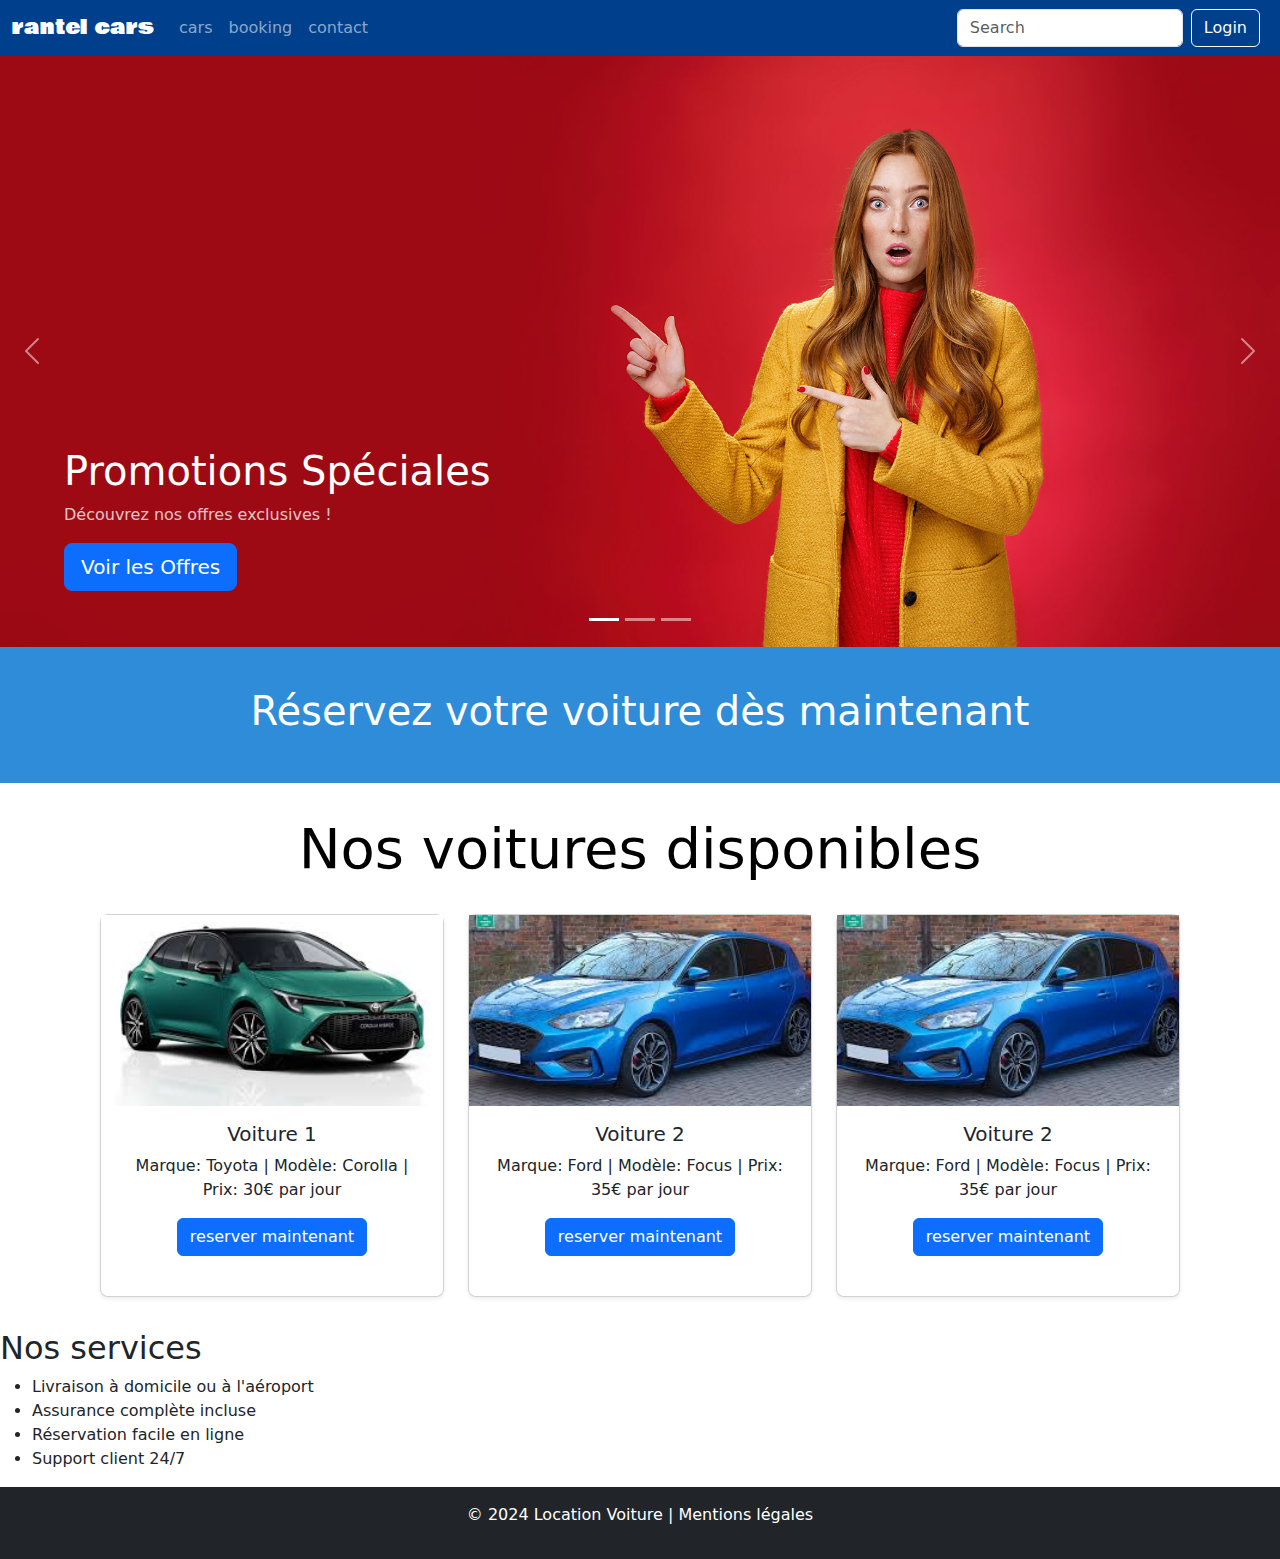
==== commit e14a06a4: "first commit" ====
--- a/client/public/index.html
+++ b/client/public/index.html
@@ -242,8 +242,9 @@
         <li>Support client 24/7</li>
       </ul>
     </section>
-
-    <footer><p>&copy; 2024 rentalservice.All rights reserved</p></footer>
+    <footer class="bg-dark text-white text-center py-3">
+      <p>&copy; 2024 Location Voiture | <a href="#" class="text-white">Mentions légales</a></p>
+    </footer>
     <script
       src="https://cdn.jsdelivr.net/npm/bootstrap@5.3.3/dist/js/bootstrap.bundle.min.js"
       integrity="sha384-YvpcrYf0tY3lHB60NNkmXc5s9fDVZLESaAA55NDzOxhy9GkcIdslK1eN7N6jIeHz"
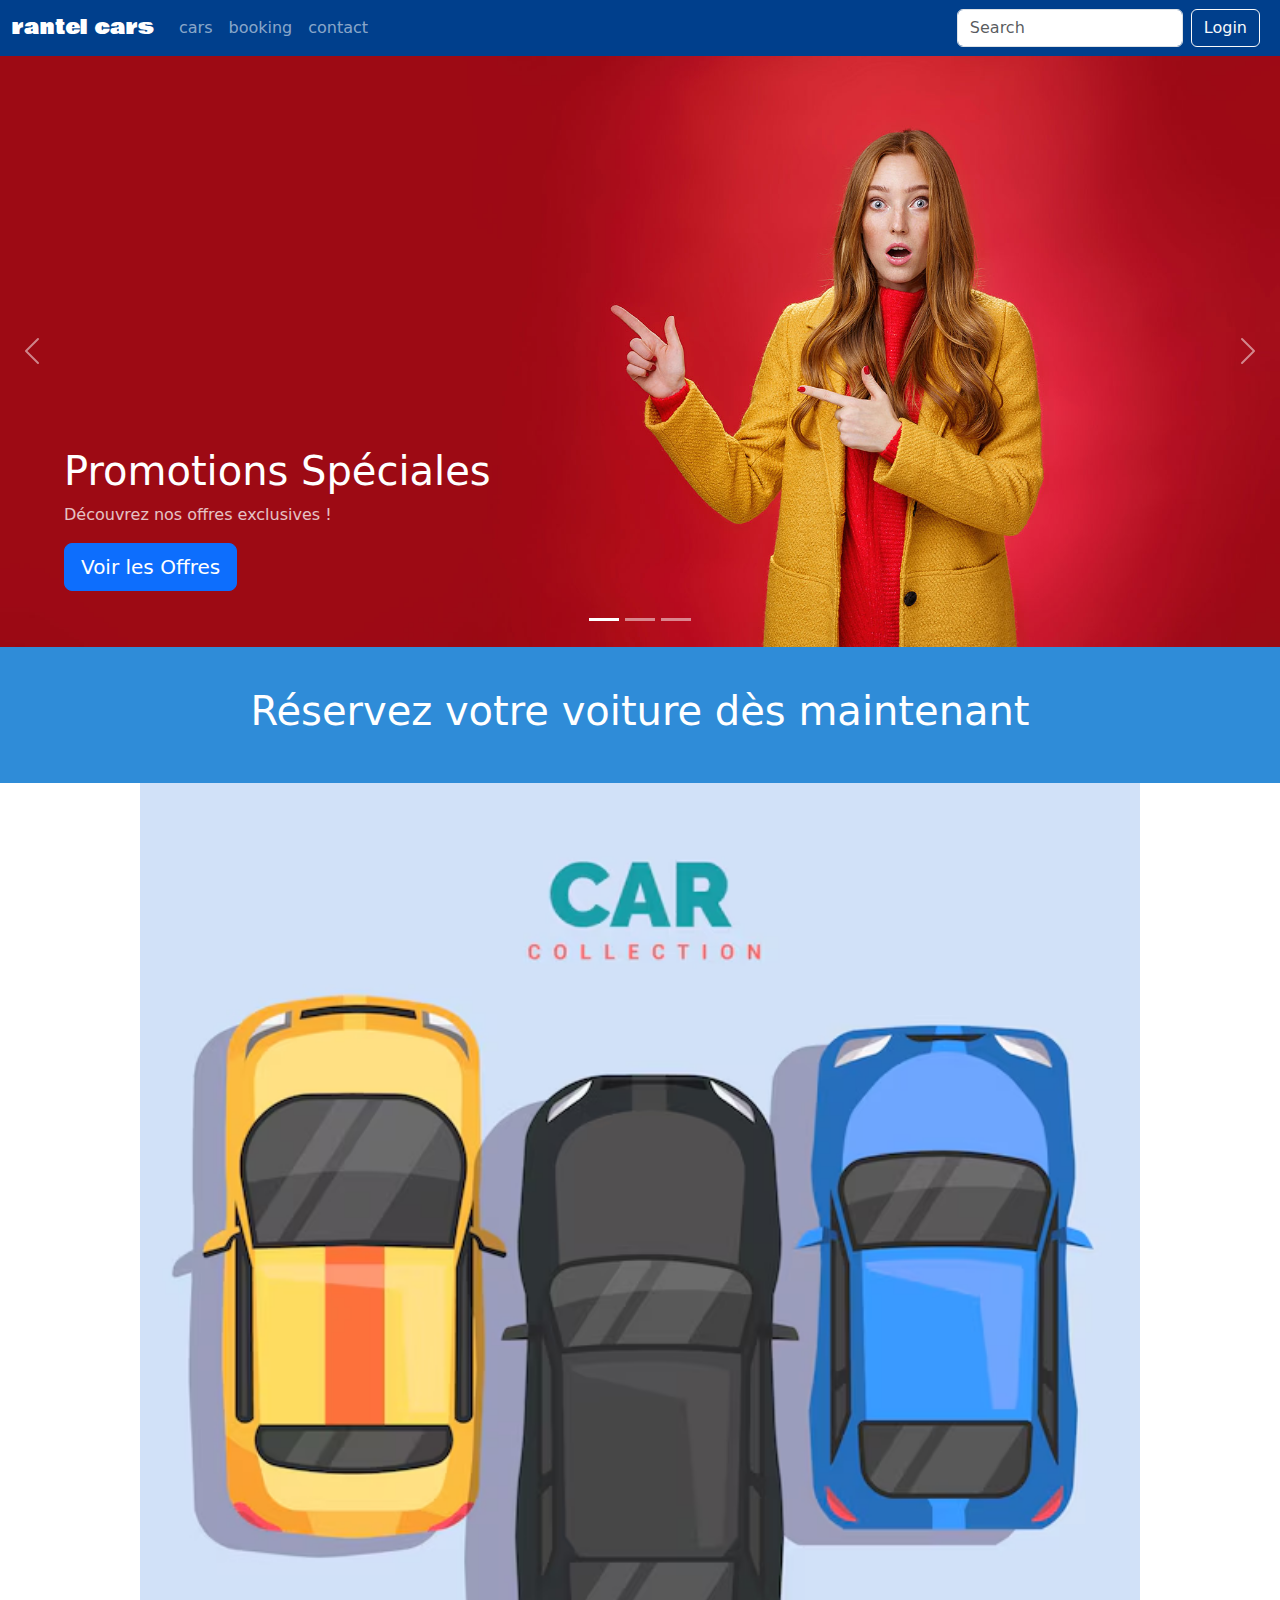
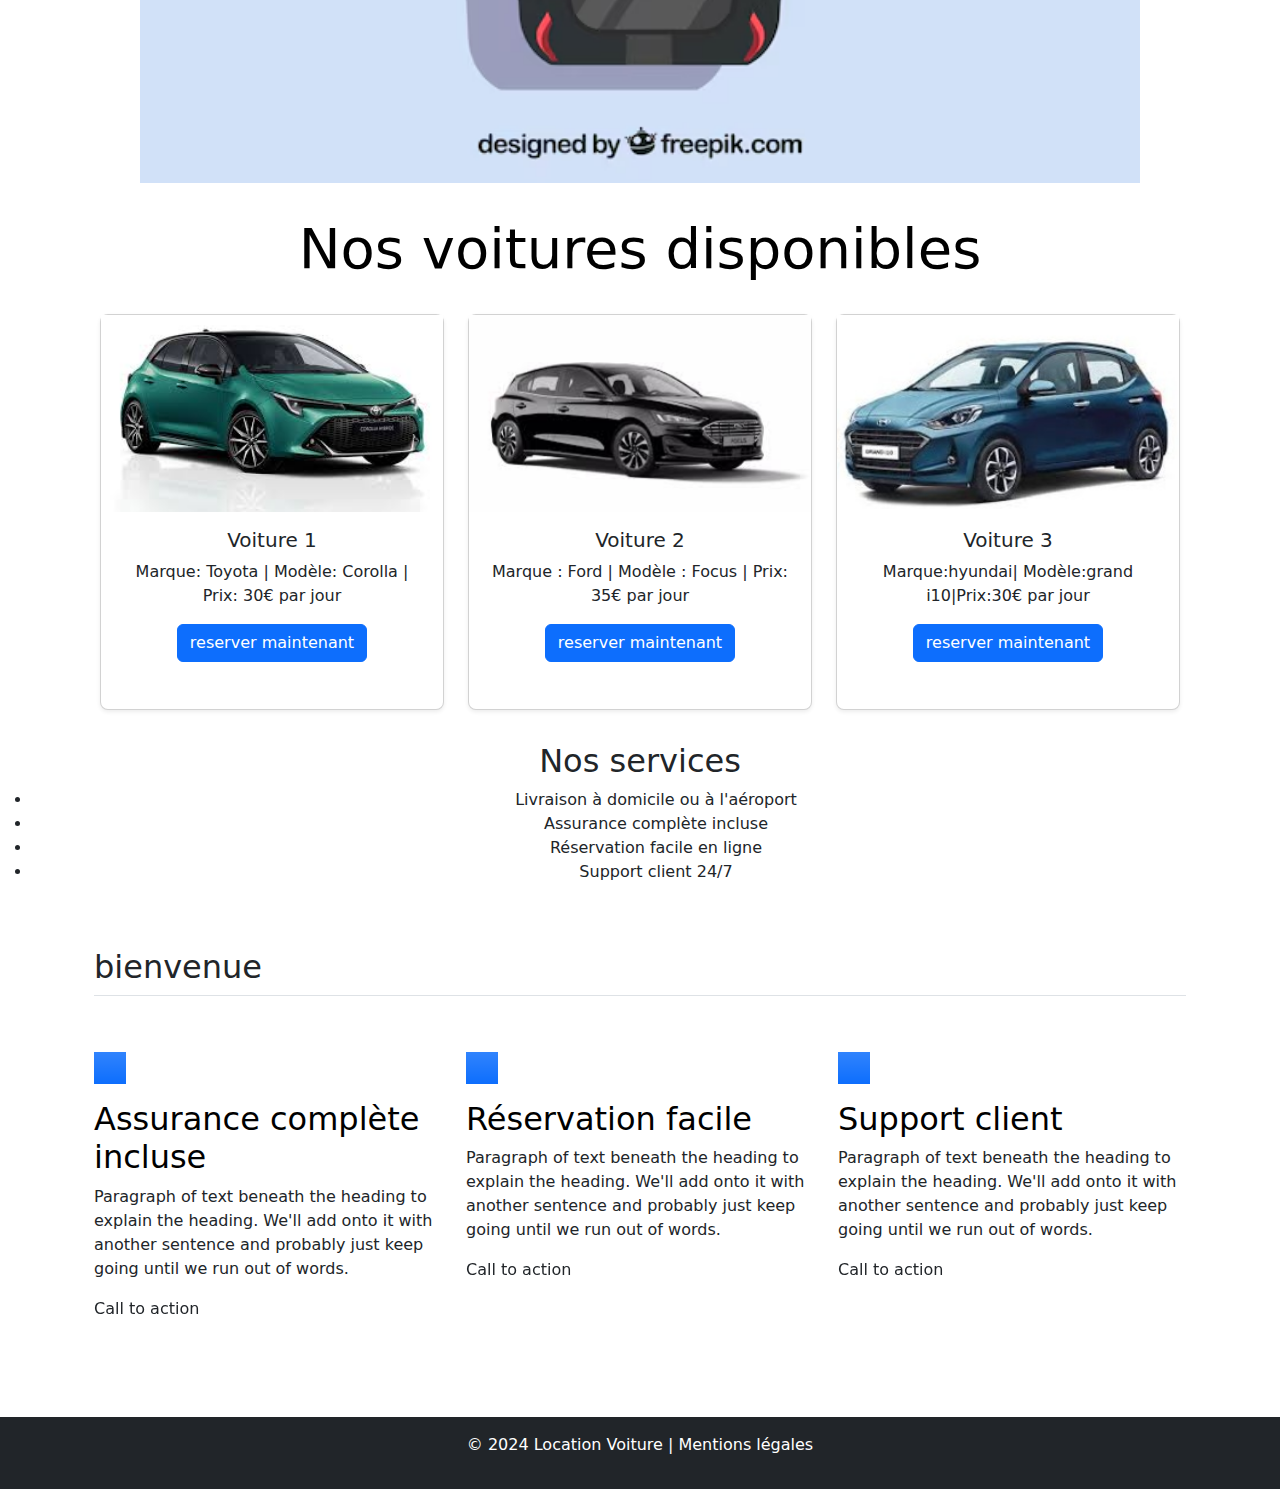
==== commit 43e97ac0: "page index login" ====
--- a/client/public/index.html
+++ b/client/public/index.html
@@ -43,6 +43,7 @@
             <li class="nav-item">
               <a class="nav-link" href="contact.html">contact</a>
             </li>
+          
           </ul>
           <form role="search">
             <input
@@ -52,9 +53,11 @@
               aria-label="Search"
             />
           </form>
-          <button type="button" class="btn btn-outline-light me-2 ms-2">
-            Login
-          </button>
+        </form>
+        <a href="login.html"> <button type="button" class="btn btn-outline-light me-2 ms-2">
+          Login
+        </button></a>
+      
         </div>
       </div>
     </nav>
@@ -165,6 +168,10 @@
     <section id="home" class="search-section">
       <h1>Réservez votre voiture dès maintenant</h1>
     </section>
+    <div id="image1">
+      <img src="assets/voiture 7.avif" alt="" width="100%">
+
+    </div>
 
     <!-- Section des voitures disponibles -->
     <section id="cars" class="container py-3 car-list">
@@ -195,14 +202,14 @@
         <div class="col">
           <div class="card rounded-3 shadow-sm h-100">
             <img
-              src="[data-uri]"
+              src="assets/voiture 9 ..jpeg"
               alt="Voiture 2"
               class="voiture_card_image"
             />
             <div class="card-body">
               <h5 class="card-title">Voiture 2</h5>
               <p class="card-text">
-                Marque: Ford | Modèle: Focus | Prix: 35€ par jour
+                Marque : Ford | Modèle : Focus | Prix: 35€ par       jour
               </p>
               <a href="booking.html" class="btn btn-primary"
                 >reserver maintenant</a
@@ -213,14 +220,14 @@
         <div class="col">
           <div class="card rounded-3 shadow-sm h-100">
             <img
-              src="[data-uri]"
-              alt="Voiture 2"
+              src="assets/voiture 8 (1).jpg"
+              alt="Voiture 3"
               class="voiture_card_image"
             />
             <div class="card-body">
-              <h5 class="card-title">Voiture 2</h5>
+              <h5 class="card-title">Voiture 3</h5>
               <p class="card-text">
-                Marque: Ford | Modèle: Focus | Prix: 35€ par jour
+                Marque:hyundai| Modèle:grand i10|Prix:30€ par jour
               </p>
               <a href="booking.html" class="btn btn-primary"
                 >reserver maintenant</a
@@ -242,6 +249,54 @@
         <li>Support client 24/7</li>
       </ul>
     </section>
+    <main>
+      <h1 class="visually-hidden">location de voiture</h1>
+    
+      <div class="container px-4 py-5" id="featured-3">
+        <h2 class="pb-2 border-bottom">bienvenue</h2>
+        <div class="row g-4 py-5 row-cols-1 row-cols-lg-3">
+          <div class="feature col">
+            <div class="feature-icon d-inline-flex align-items-center justify-content-center text-bg-primary bg-gradient fs-2 mb-3">
+              <svg class="bi" width="1em" height="1em"><use xlink:href="#collection"></use></svg>
+            </div>
+            <h3 class="fs-2 text-body-emphasis">Assurance complète incluse</h3>
+            <p>Paragraph of text beneath the heading to explain the heading. We'll add onto it with another sentence and probably just keep going until we run out of words.</p>
+            <a href="#" class="icon-link">
+              Call to action
+              <svg class="bi"><use xlink:href="#chevron-right"></use></svg>
+            </a>
+          </div>
+          <div class="feature col">
+            <div class="feature-icon d-inline-flex align-items-center justify-content-center text-bg-primary bg-gradient fs-2 mb-3">
+              <svg class="bi" width="1em" height="1em"><use xlink:href="#people-circle"></use></svg>
+            </div>
+            <h3 class="fs-2 text-body-emphasis">Réservation facile</h3>
+            <p>Paragraph of text beneath the heading to explain the heading. We'll add onto it with another sentence and probably just keep going until we run out of words.</p>
+            <a href="#" class="icon-link">
+              Call to action
+              <svg class="bi"><use xlink:href="#chevron-right"></use></svg>
+            </a>
+          </div>
+          <div class="feature col">
+            <div class="feature-icon d-inline-flex align-items-center justify-content-center text-bg-primary bg-gradient fs-2 mb-3">
+              <svg class="bi" width="1em" height="1em"><use xlink:href="#toggles2"></use></svg>
+            </div>
+            <h3 class="fs-2 text-body-emphasis">Support client</h3>
+            <p>Paragraph of text beneath the heading to explain the heading. We'll add onto it with another sentence and probably just keep going until we run out of words.</p>
+            <a href="#" class="icon-link">
+              Call to action
+              <svg class="bi"><use xlink:href="#chevron-right"></use></svg>
+            </a>
+          </div>
+        </div>
+      </div>
+    
+      <div class="b-example-divider"></div>
+    
+      
+    
+     
+    </main>
     <footer class="bg-dark text-white text-center py-3">
       <p>&copy; 2024 Location Voiture | <a href="#" class="text-white">Mentions légales</a></p>
     </footer>
--- a/client/public/styles/global.css
+++ b/client/public/styles/global.css
@@ -24,3 +24,7 @@
 .navbar-brand {
   font-family: "Bowlby One", sans-serif;
 }
+
+footer {
+  background-color: var(--black);
+}
--- a/client/public/styles/index.css
+++ b/client/public/styles/index.css
@@ -44,3 +44,13 @@
   width: auto;
   object-fit: cover;
 }
+#image1 {
+width: 1000px;
+margin: auto;
+}
+#services { 
+  text-align: center;
+  list-style:none  ;
+  margin-left: 0%;
+ padding-left: 0%;
+}
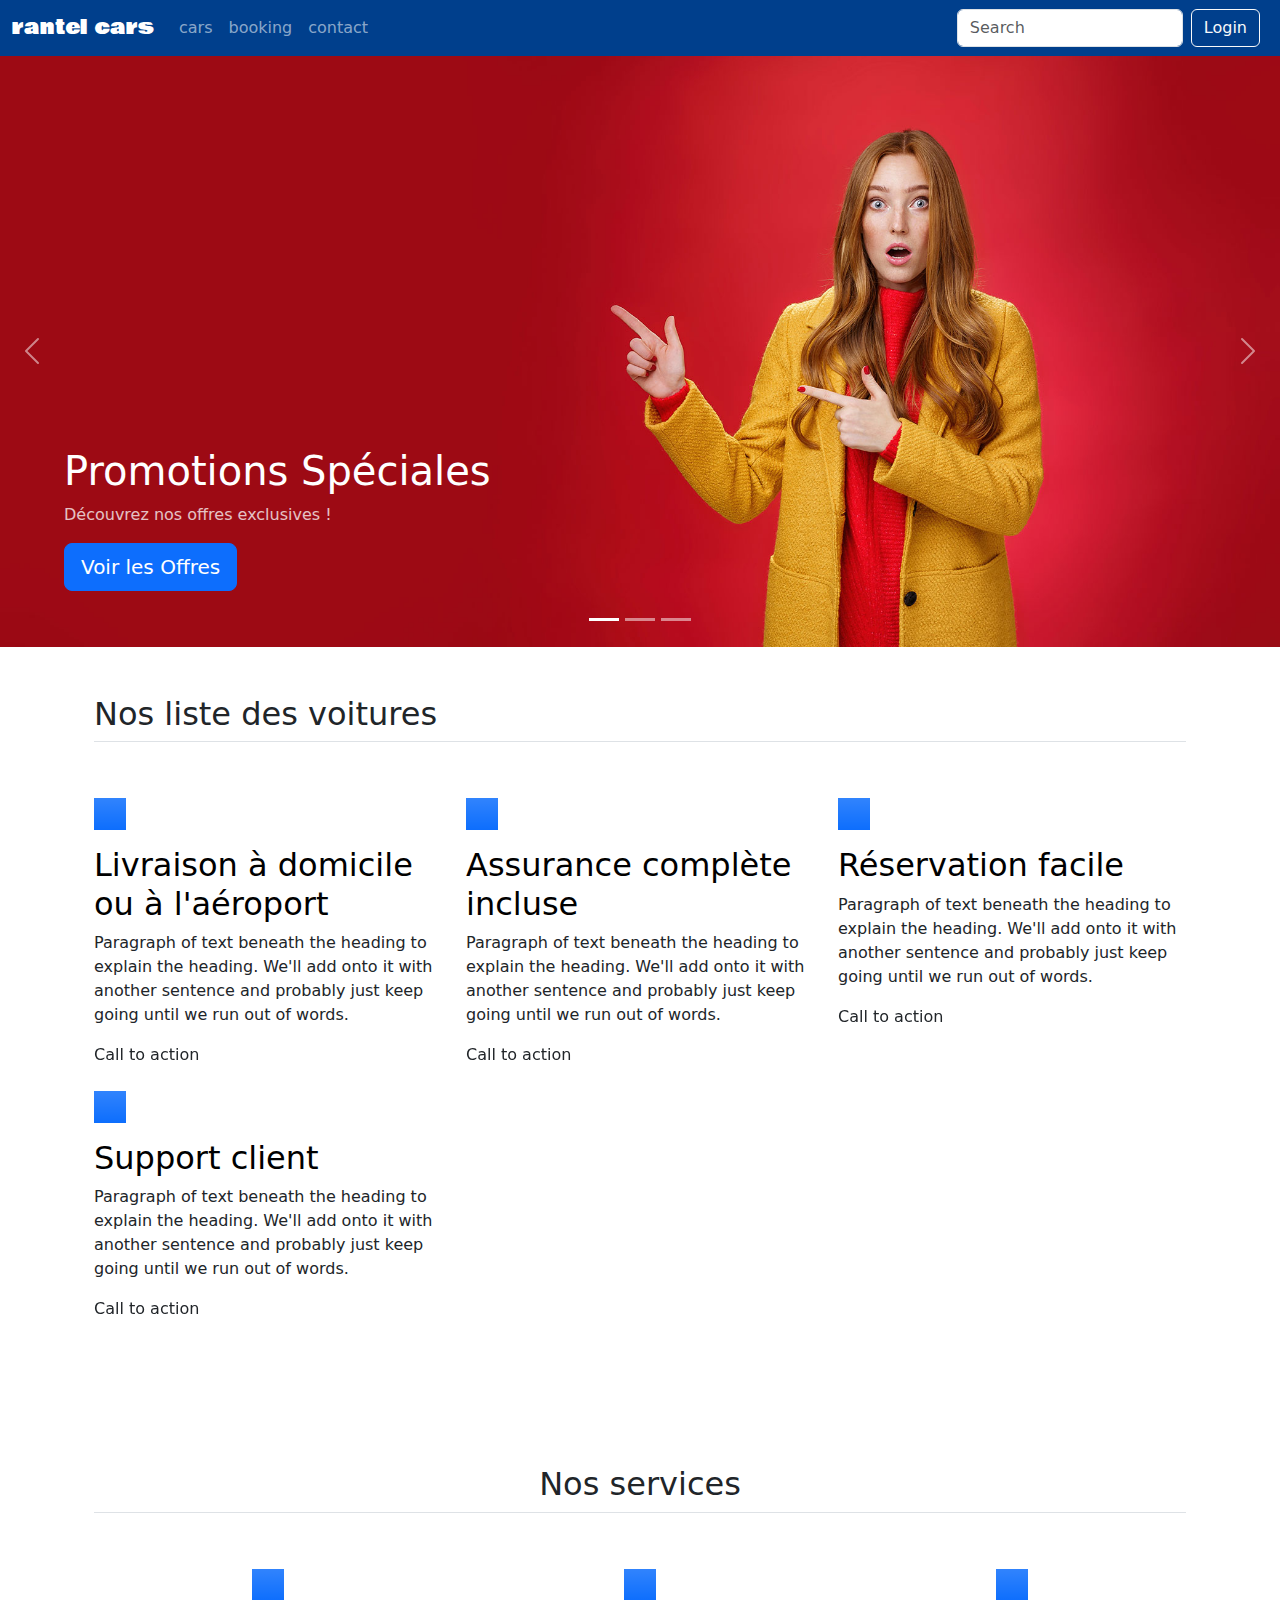
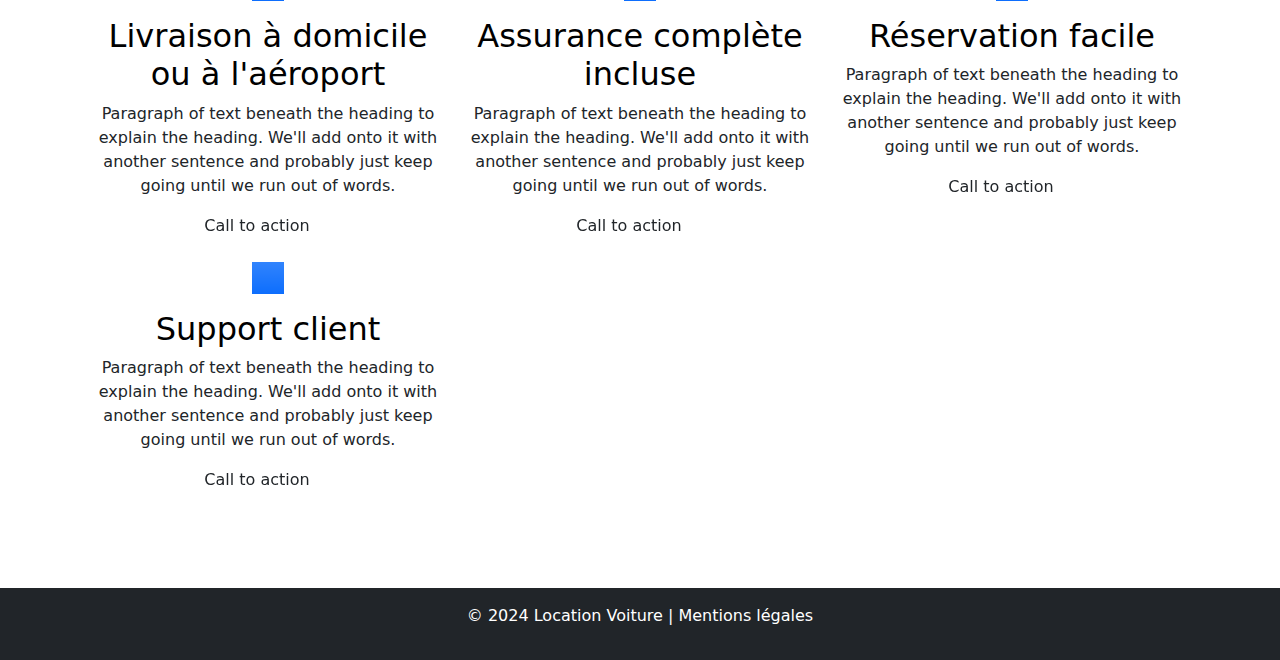
==== commit 81db4d31: "fixing pages" ====
--- a/client/public/index.html
+++ b/client/public/index.html
@@ -165,137 +165,112 @@
         <span class="visually-hidden">Next</span>
       </button>
     </header>
-    <section id="home" class="search-section">
-      <h1>Réservez votre voiture dès maintenant</h1>
-    </section>
-    <div id="image1">
-      <img src="assets/voiture 7.avif" alt="" width="100%">
-
-    </div>
-
-    <!-- Section des voitures disponibles -->
-    <section id="cars" class="container py-3 car-list">
-      <div class="pricing-header p-3 pb-md-4 mx-auto text-center">
-        <h1 class="display-4 fw-normal text-body-emphasis">
-          Nos voitures disponibles
-        </h1>
-      </div>
-      <div class="row row-cols-1 row-cols-md-3 mb-3 text-center">
-        <div class="col">
-          <div class="card rounded-3 shadow-sm h-100">
-            <img
-              src="[data-uri]"
-              alt="Voiture 1"
-              class="voiture_card_image"
-            />
-            <div class="card-body">
-              <h5 class="card-title">Voiture 1</h5>
-              <p class="card-text">
-                Marque: Toyota | Modèle: Corolla | Prix: 30€ par jour
-              </p>
-              <a href="booking.html" class="btn btn-primary"
-                >reserver maintenant</a
-              >
-            </div>
-          </div>
-        </div>
-        <div class="col">
-          <div class="card rounded-3 shadow-sm h-100">
-            <img
-              src="assets/voiture 9 ..jpeg"
-              alt="Voiture 2"
-              class="voiture_card_image"
-            />
-            <div class="card-body">
-              <h5 class="card-title">Voiture 2</h5>
-              <p class="card-text">
-                Marque : Ford | Modèle : Focus | Prix: 35€ par       jour
-              </p>
-              <a href="booking.html" class="btn btn-primary"
-                >reserver maintenant</a
-              >
-            </div>
-          </div>
-        </div>
-        <div class="col">
-          <div class="card rounded-3 shadow-sm h-100">
-            <img
-              src="assets/voiture 8 (1).jpg"
-              alt="Voiture 3"
-              class="voiture_card_image"
-            />
-            <div class="card-body">
-              <h5 class="card-title">Voiture 3</h5>
-              <p class="card-text">
-                Marque:hyundai| Modèle:grand i10|Prix:30€ par jour
-              </p>
-              <a href="booking.html" class="btn btn-primary"
-                >reserver maintenant</a
-              >
-            </div>
-          </div>
-        </div>
-      </div>
-      <!-- Ajouter d'autres voitures si nécessaire -->
-    </section>
-
-    <!-- Section des services -->
-    <section id="services" class="services">
-      <h2>Nos services</h2>
-      <ul>
-        <li>Livraison à domicile ou à l'aéroport</li>
-        <li>Assurance complète incluse</li>
-        <li>Réservation facile en ligne</li>
-        <li>Support client 24/7</li>
-      </ul>
-    </section>
     <main>
-      <h1 class="visually-hidden">location de voiture</h1>
-    
-      <div class="container px-4 py-5" id="featured-3">
-        <h2 class="pb-2 border-bottom">bienvenue</h2>
-        <div class="row g-4 py-5 row-cols-1 row-cols-lg-3">
-          <div class="feature col">
-            <div class="feature-icon d-inline-flex align-items-center justify-content-center text-bg-primary bg-gradient fs-2 mb-3">
-              <svg class="bi" width="1em" height="1em"><use xlink:href="#collection"></use></svg>
-            </div>
-            <h3 class="fs-2 text-body-emphasis">Assurance complète incluse</h3>
-            <p>Paragraph of text beneath the heading to explain the heading. We'll add onto it with another sentence and probably just keep going until we run out of words.</p>
-            <a href="#" class="icon-link">
-              Call to action
-              <svg class="bi"><use xlink:href="#chevron-right"></use></svg>
-            </a>
-          </div>
-          <div class="feature col">
-            <div class="feature-icon d-inline-flex align-items-center justify-content-center text-bg-primary bg-gradient fs-2 mb-3">
-              <svg class="bi" width="1em" height="1em"><use xlink:href="#people-circle"></use></svg>
-            </div>
-            <h3 class="fs-2 text-body-emphasis">Réservation facile</h3>
-            <p>Paragraph of text beneath the heading to explain the heading. We'll add onto it with another sentence and probably just keep going until we run out of words.</p>
-            <a href="#" class="icon-link">
-              Call to action
-              <svg class="bi"><use xlink:href="#chevron-right"></use></svg>
-            </a>
-          </div>
-          <div class="feature col">
-            <div class="feature-icon d-inline-flex align-items-center justify-content-center text-bg-primary bg-gradient fs-2 mb-3">
-              <svg class="bi" width="1em" height="1em"><use xlink:href="#toggles2"></use></svg>
-            </div>
-            <h3 class="fs-2 text-body-emphasis">Support client</h3>
-            <p>Paragraph of text beneath the heading to explain the heading. We'll add onto it with another sentence and probably just keep going until we run out of words.</p>
-            <a href="#" class="icon-link">
-              Call to action
-              <svg class="bi"><use xlink:href="#chevron-right"></use></svg>
-            </a>
-          </div>
-        </div>
-      </div>
-    
-      <div class="b-example-divider"></div>
-    
-      
-    
+      <!-- Section introduction voitures -->
+      <section id="intro">
+        <div class="container px-4 py-5" id="featured-3">
+          <h2 class="pb-2 border-bottom">Nos liste des voitures</h2>
+          <div class="row g-4 py-5 row-cols-1 row-cols-lg-3">
+            <div class="feature col">
+              <div class="feature-icon d-inline-flex align-items-center justify-content-center text-bg-primary bg-gradient fs-2 mb-3">
+                <svg class="bi" width="1em" height="1em"><use xlink:href="#collection"></use></svg>
+              </div>
+              <h3 class="fs-2 text-body-emphasis">Livraison à domicile ou à l'aéroport</h3>
+              <p>Paragraph of text beneath the heading to explain the heading. We'll add onto it with another sentence and probably just keep going until we run out of words.</p>
+              <a href="#" class="icon-link">
+                Call to action
+                <svg class="bi"><use xlink:href="#chevron-right"></use></svg>
+              </a>
+            </div>
+            <div class="feature col">
+              <div class="feature-icon d-inline-flex align-items-center justify-content-center text-bg-primary bg-gradient fs-2 mb-3">
+                <svg class="bi" width="1em" height="1em"><use xlink:href="#collection"></use></svg>
+              </div>
+              <h3 class="fs-2 text-body-emphasis">Assurance complète incluse</h3>
+              <p>Paragraph of text beneath the heading to explain the heading. We'll add onto it with another sentence and probably just keep going until we run out of words.</p>
+              <a href="#" class="icon-link">
+                Call to action
+                <svg class="bi"><use xlink:href="#chevron-right"></use></svg>
+              </a>
+            </div>
+            <div class="feature col">
+              <div class="feature-icon d-inline-flex align-items-center justify-content-center text-bg-primary bg-gradient fs-2 mb-3">
+                <svg class="bi" width="1em" height="1em"><use xlink:href="#people-circle"></use></svg>
+              </div>
+              <h3 class="fs-2 text-body-emphasis">Réservation facile</h3>
+              <p>Paragraph of text beneath the heading to explain the heading. We'll add onto it with another sentence and probably just keep going until we run out of words.</p>
+              <a href="#" class="icon-link">
+                Call to action
+                <svg class="bi"><use xlink:href="#chevron-right"></use></svg>
+              </a>
+            </div>
+            <div class="feature col">
+              <div class="feature-icon d-inline-flex align-items-center justify-content-center text-bg-primary bg-gradient fs-2 mb-3">
+                <svg class="bi" width="1em" height="1em"><use xlink:href="#toggles2"></use></svg>
+              </div>
+              <h3 class="fs-2 text-body-emphasis">Support client</h3>
+              <p>Paragraph of text beneath the heading to explain the heading. We'll add onto it with another sentence and probably just keep going until we run out of words.</p>
+              <a href="#" class="icon-link">
+                Call to action
+                <svg class="bi"><use xlink:href="#chevron-right"></use></svg>
+              </a>
+            </div>
+          </div>
+        </div>   
+      </section>
      
+      <!-- Section des services -->
+      <section id="services">
+        <div class="container px-4 py-5" id="featured-3">
+          <h2 class="pb-2 border-bottom">Nos services</h2>
+          <div class="row g-4 py-5 row-cols-1 row-cols-lg-3">
+            <div class="feature col">
+              <div class="feature-icon d-inline-flex align-items-center justify-content-center text-bg-primary bg-gradient fs-2 mb-3">
+                <svg class="bi" width="1em" height="1em"><use xlink:href="#collection"></use></svg>
+              </div>
+              <h3 class="fs-2 text-body-emphasis">Livraison à domicile ou à l'aéroport</h3>
+              <p>Paragraph of text beneath the heading to explain the heading. We'll add onto it with another sentence and probably just keep going until we run out of words.</p>
+              <a href="#" class="icon-link">
+                Call to action
+                <svg class="bi"><use xlink:href="#chevron-right"></use></svg>
+              </a>
+            </div>
+            <div class="feature col">
+              <div class="feature-icon d-inline-flex align-items-center justify-content-center text-bg-primary bg-gradient fs-2 mb-3">
+                <svg class="bi" width="1em" height="1em"><use xlink:href="#collection"></use></svg>
+              </div>
+              <h3 class="fs-2 text-body-emphasis">Assurance complète incluse</h3>
+              <p>Paragraph of text beneath the heading to explain the heading. We'll add onto it with another sentence and probably just keep going until we run out of words.</p>
+              <a href="#" class="icon-link">
+                Call to action
+                <svg class="bi"><use xlink:href="#chevron-right"></use></svg>
+              </a>
+            </div>
+            <div class="feature col">
+              <div class="feature-icon d-inline-flex align-items-center justify-content-center text-bg-primary bg-gradient fs-2 mb-3">
+                <svg class="bi" width="1em" height="1em"><use xlink:href="#people-circle"></use></svg>
+              </div>
+              <h3 class="fs-2 text-body-emphasis">Réservation facile</h3>
+              <p>Paragraph of text beneath the heading to explain the heading. We'll add onto it with another sentence and probably just keep going until we run out of words.</p>
+              <a href="#" class="icon-link">
+                Call to action
+                <svg class="bi"><use xlink:href="#chevron-right"></use></svg>
+              </a>
+            </div>
+            <div class="feature col">
+              <div class="feature-icon d-inline-flex align-items-center justify-content-center text-bg-primary bg-gradient fs-2 mb-3">
+                <svg class="bi" width="1em" height="1em"><use xlink:href="#toggles2"></use></svg>
+              </div>
+              <h3 class="fs-2 text-body-emphasis">Support client</h3>
+              <p>Paragraph of text beneath the heading to explain the heading. We'll add onto it with another sentence and probably just keep going until we run out of words.</p>
+              <a href="#" class="icon-link">
+                Call to action
+                <svg class="bi"><use xlink:href="#chevron-right"></use></svg>
+              </a>
+            </div>
+          </div>
+        </div>     
+      </section>
     </main>
     <footer class="bg-dark text-white text-center py-3">
       <p>&copy; 2024 Location Voiture | <a href="#" class="text-white">Mentions légales</a></p>
